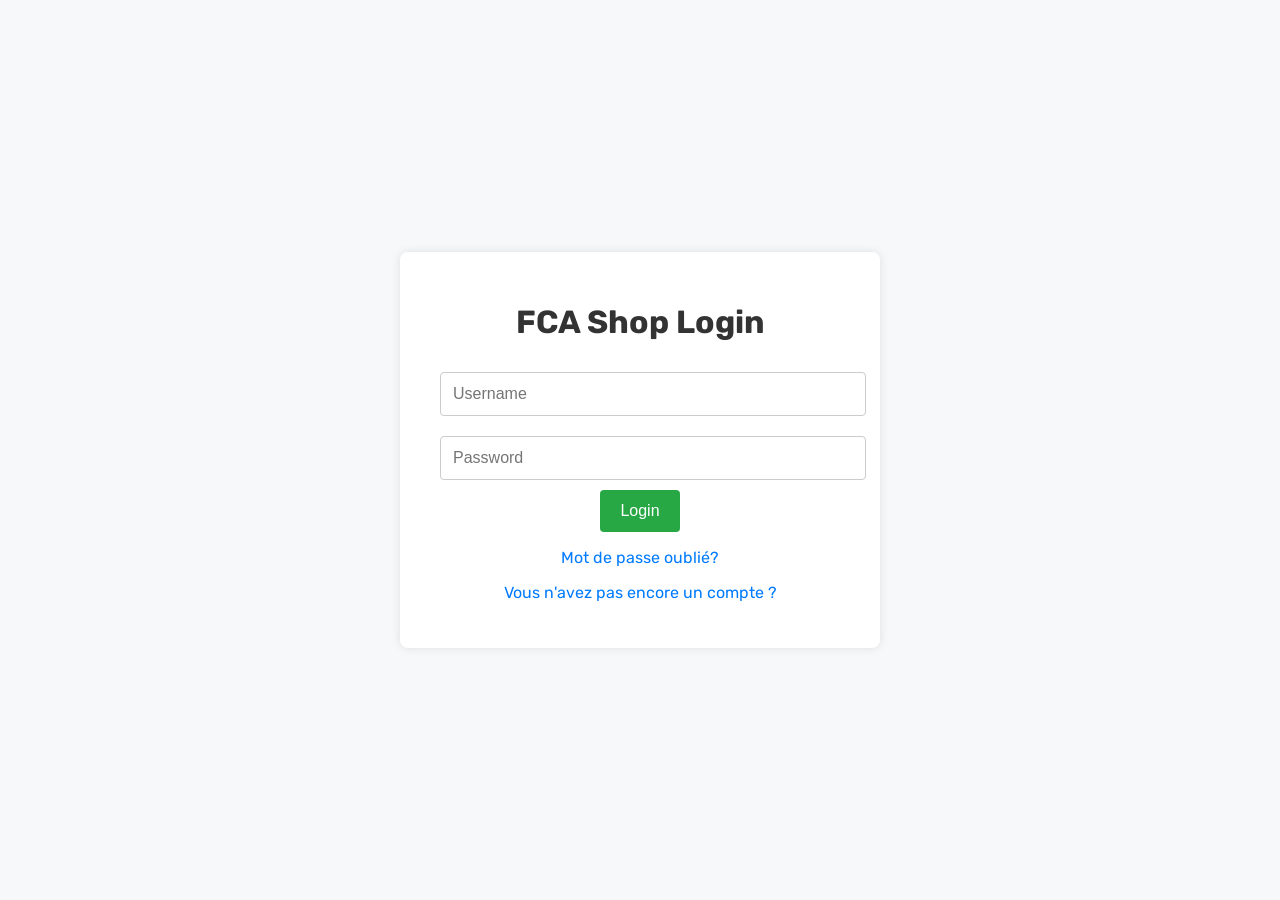
==== index.html @ 40c441aa "Add files via upload" ====
<!DOCTYPE html>
<html lang="en">
<head>
  <meta charset="UTF-8" />
  <title>Se connecter - FCA Shop</title>
  <link rel="stylesheet" href="style.css" />
  <link href="https://fonts.googleapis.com/css2?family=Rubik&display=swap" rel="stylesheet">
</head>
<style>
  body{
    background-image: url("images/pexels-iriser-1366957.jpg");
    background-size: cover;
  }
</style>
<body class="login-page">
  <div class="login-container">
    <h1>FCA Shop Login</h1>
    <form id="loginForm">
      <input type="text" id="username" placeholder="Username" required />
      <input type="password" id="password" placeholder="Password" required />
      <button type="submit">Login</button>
      <p><a href="#" id="resetPassword">Mot de passe oublié?</a></p>
      <p><a href="create_account.html">Vous n'avez pas encore un compte ?</a></p>
    </form>
    <p id="loginMessage"></p>
  </div>

  <script>
    document.addEventListener('DOMContentLoaded', () => {
    const form = document.getElementById('loginForm');
    const resetLink = document.getElementById('resetPassword');
    const message = document.getElementById('loginMessage');
  
    if (form) {
      form.addEventListener('submit', (e) => {
        e.preventDefault();
        let username = document.getElementById('username').value;
        let password = document.getElementById('password').value;

        if (username === 'FCAdmin' && password === 'oualidfca') {
          window.location.href = 'home.html';
        } else {
          message.textContent = 'Le mot de passe saisi est incorrect';
          message.style.color = 'red';
        }
      });
    }
  
    if (resetLink) {
      resetLink.addEventListener('click', (e) => {
        e.preventDefault();
        alert('Veuillez rensigner votre email addresse');
        window.location.href = 'password_reset.html';
      });
    }
  });
  </script>
</body>
</html>
---- style.css ----
body {
    margin: 0;
    font-family: 'Rubik', sans-serif;
    background-color: #f7f8fa;
    color: #333;
  }
  
  .login-page {
    display: flex;
    justify-content: center;
    align-items: center;
    height: 100vh;
  }
  
  .login-container {
    background-color: white;
    padding: 30px 40px;
    border-radius: 8px;
    box-shadow: 0 0 10px rgba(0,0,0,0.1);
    text-align: center;
    max-width: 400px;
    width: 100%;
  }
  
  .login-container input {
    width: 100%;
    padding: 12px;
    margin: 10px 0;
    font-size: 1rem;
    border: 1px solid #ccc;
    border-radius: 4px;
  }
  
  .login-container button {
    background-color: #28a745;
    color: white;
    border: none;
    padding: 12px 20px;
    font-size: 1rem;
    border-radius: 4px;
    cursor: pointer;
  }
  
  .login-container button:hover {
    background-color: #218838;
  }
  
  .login-container a {
    color: #007bff;
    text-decoration: none;
  }
  
  .login-container a:hover {
    text-decoration: underline;
  }
  
  .home-page header {
    text-align: center;
    padding: 30px;
    background-color: #004aad;
    color: white;
  }
  
  .products {
    display: flex;
    justify-content: space-around;
    flex-wrap: wrap;
    padding: 40px;
  }
  
  .product {
    background-color: white;
    padding: 20px;
    margin: 15px;
    border-radius: 10px;
    box-shadow: 0 2px 10px rgba(0,0,0,0.1);
    width: 200px;
    text-align: center;
    cursor: pointer;
  }
  
  .product:hover {
    background-color: whitesmoke;
  }
  
  .product img {
    width: 100%;
    border-radius: 8px;
  }
  footer {
    text-align: center;
    padding: 30px;
    background-color: #004aad;
    color: white;
  }
  .divMainSelect{
    right: 88%;
    position: absolute;
    border: none;
    border-radius: 5px;
    color: white;
    opacity: 0.7;
    cursor: pointer;
    padding: 4px;
    
  }
  #mainSelect{
    border: none;
    padding: 4px;
    margin: 2px;
  }
  #buttonTheme{
    left: 93%;
    position: absolute;
    background-color: black;
    border: none;
    border-radius: 5px;
    color: white;
    opacity: 0.7;
    cursor: pointer;
    box-shadow: 2px 0px 2px black;
    padding: 4px;
  }
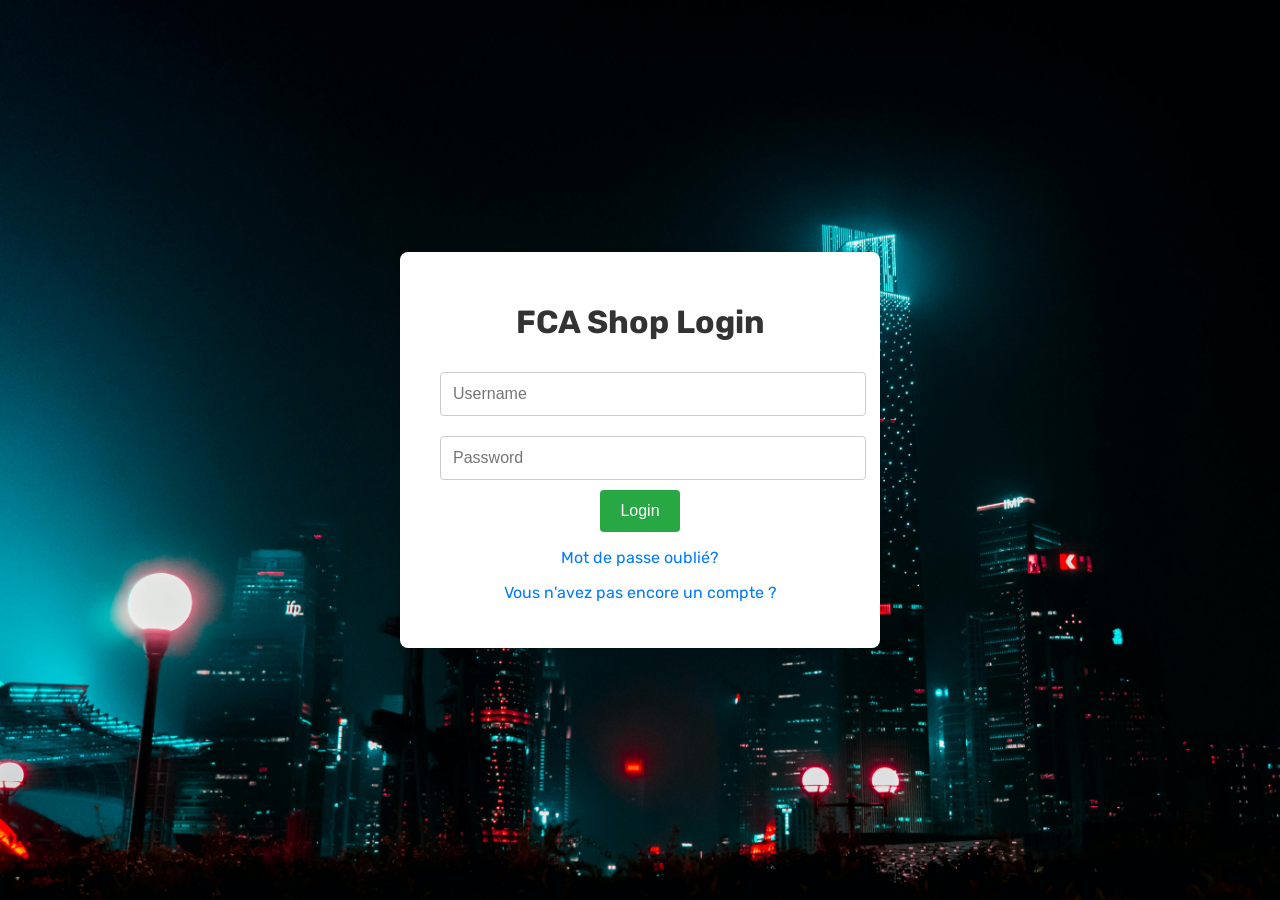
==== commit a7e3078a: "Update index.html" ====
--- a/index.html
+++ b/index.html
@@ -8,7 +8,7 @@
 </head>
 <style>
   body{
-    background-image: url("images/pexels-iriser-1366957.jpg");
+    background-image: url("pexels-iriser-1366957.jpg");
     background-size: cover;
   }
 </style>
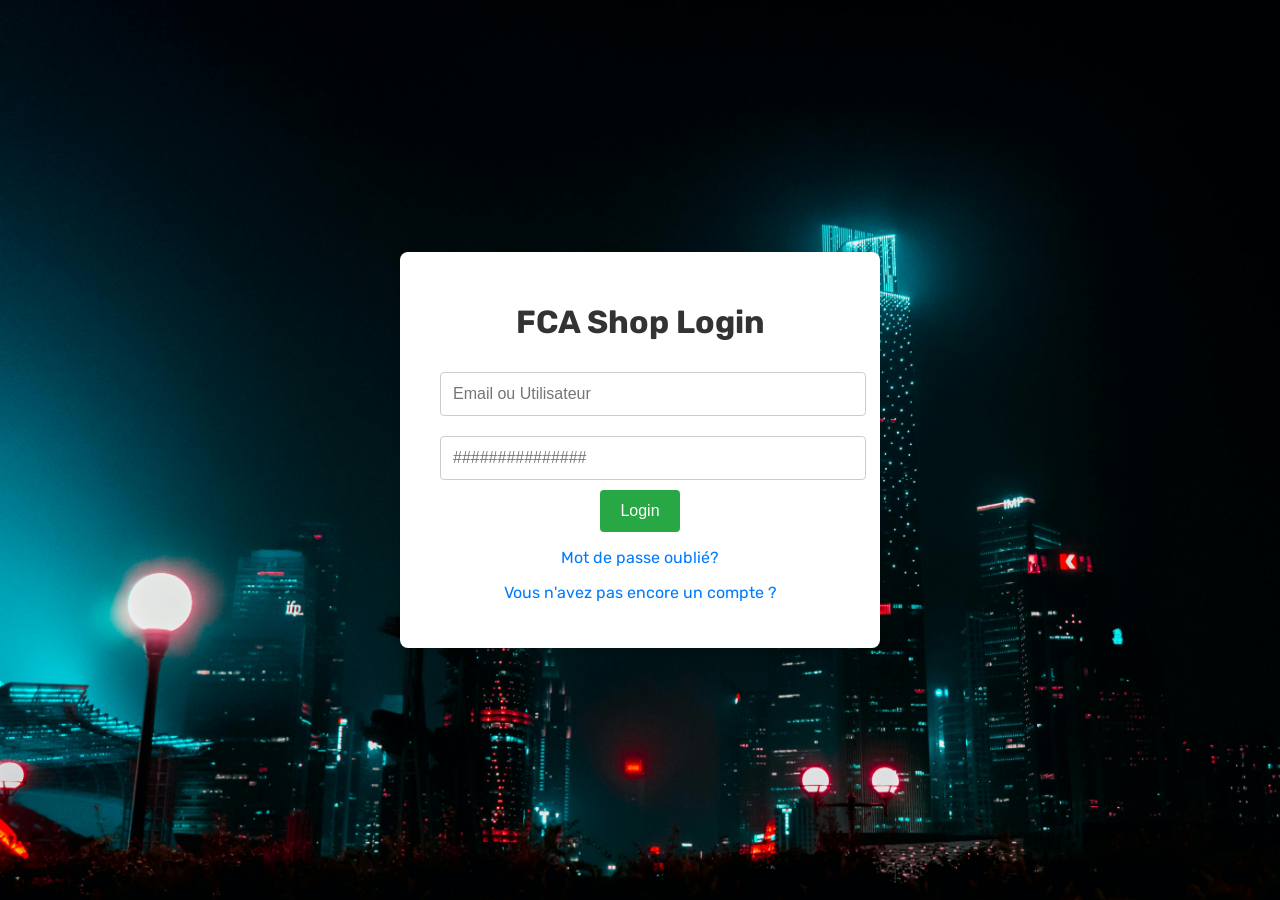
==== commit c506fafd: "Update index.html" ====
--- a/index.html
+++ b/index.html
@@ -16,8 +16,8 @@
   <div class="login-container">
     <h1>FCA Shop Login</h1>
     <form id="loginForm">
-      <input type="text" id="username" placeholder="Username" required />
-      <input type="password" id="password" placeholder="Password" required />
+      <input type="text" id="username" placeholder="Email ou Utilisateur" required />
+      <input type="password" id="password" placeholder="###############" required />
       <button type="submit">Login</button>
       <p><a href="#" id="resetPassword">Mot de passe oublié?</a></p>
       <p><a href="create_account.html">Vous n'avez pas encore un compte ?</a></p>
